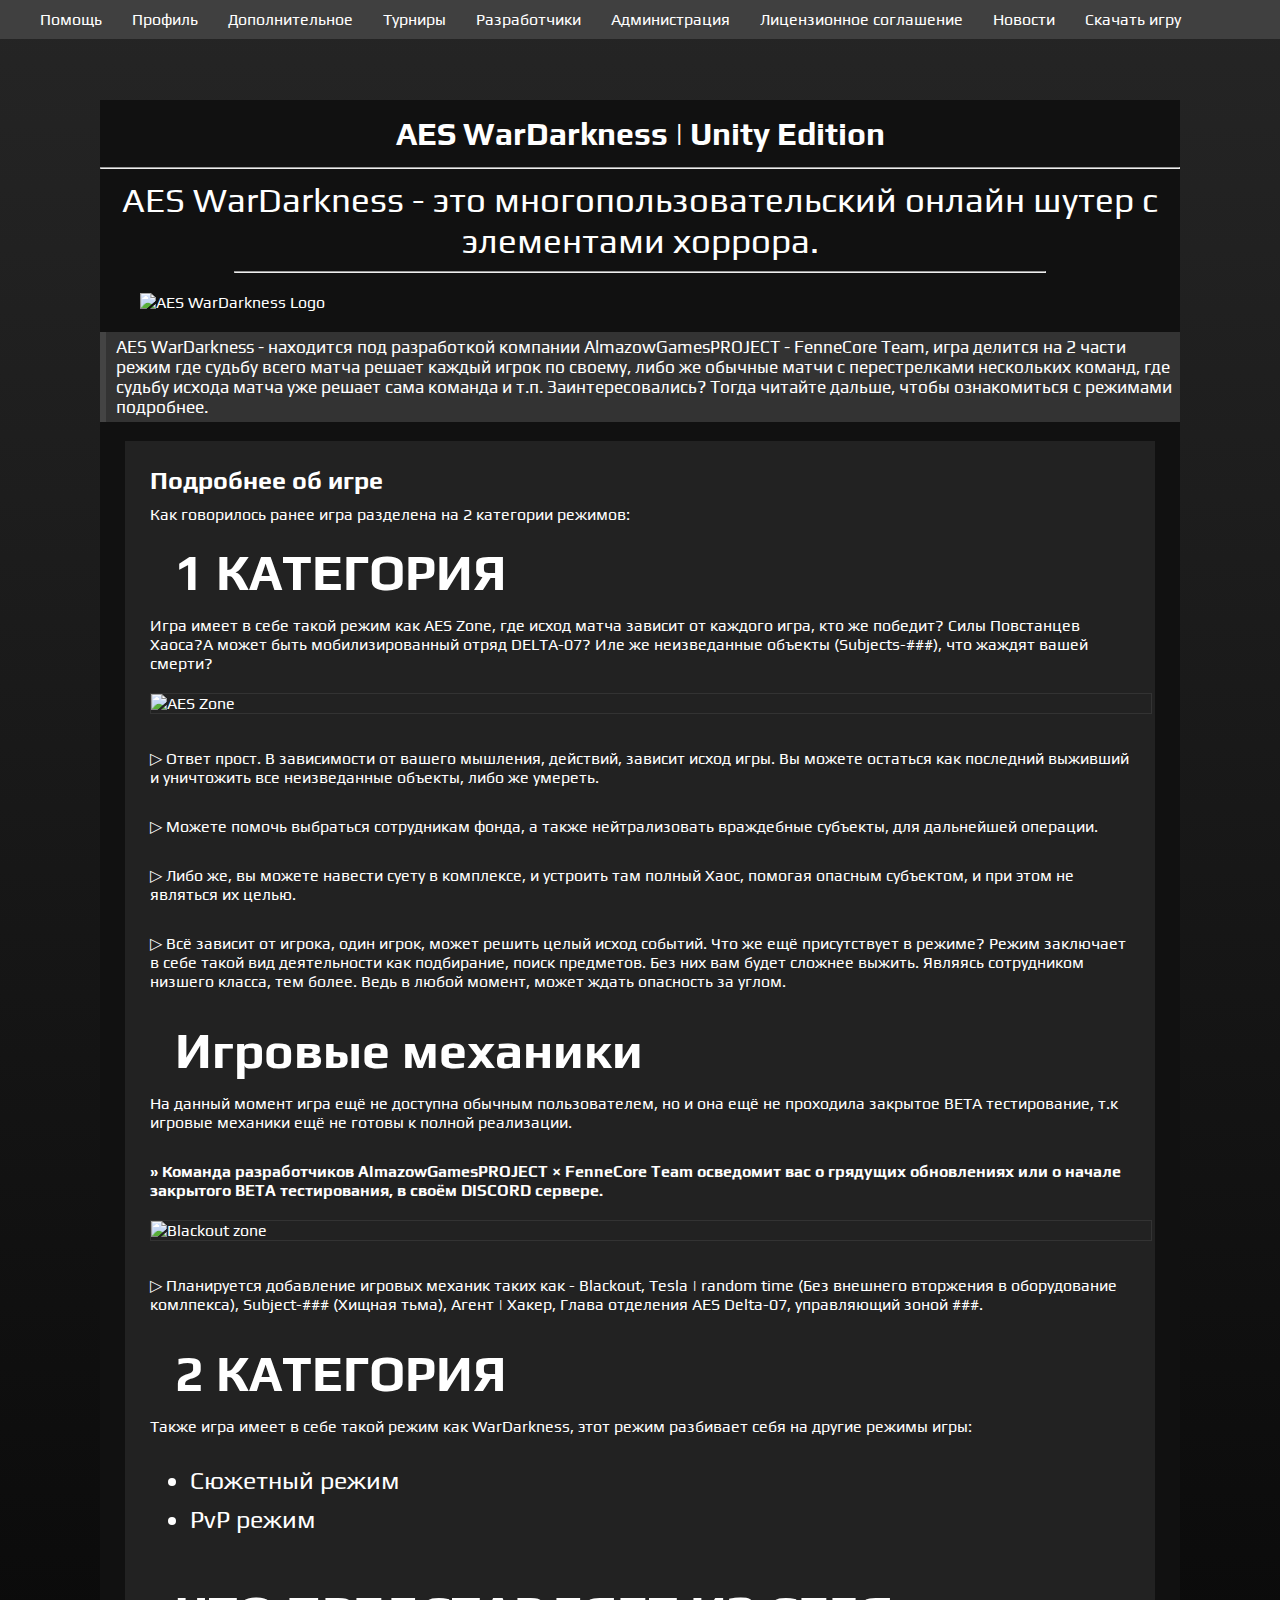
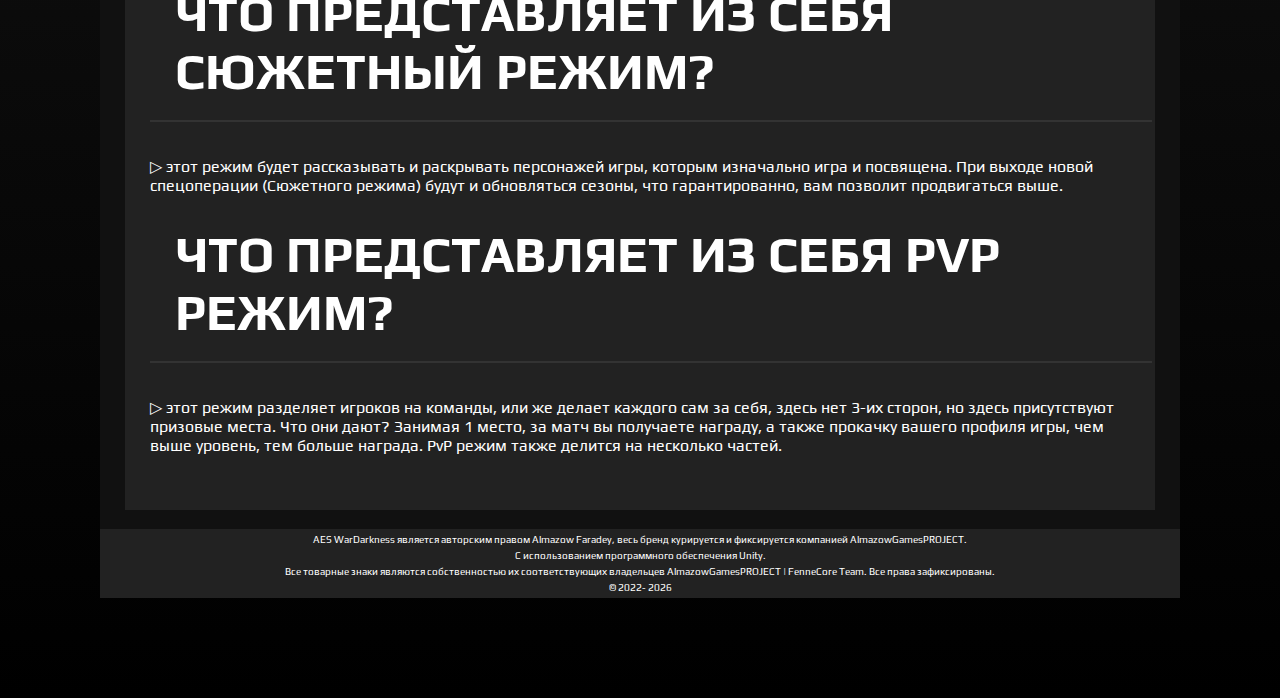
==== New Version Site/Main sute/index.html @ bd8704c5 "Update 1" ====
<!DOCTYPE html>
<html lang="ru">

<head>
    <meta charset="UTF-8">
    <meta http-equiv="X-UA-Compatible" content="IE=edge">
    <meta name="viewport" content="width=device-width, initial-scale=1.0">
    <meta property="url" content="https://ru.AESWarDarkness.com/">
    <meta property="description"
        content="AES WarDarkness | Unity Edition - Многопользовательский онлайн хоррор-шутер нового поколения от AlmazowGamesProject Team.">

    <link rel="shortcut icon"
        href="https://media.discordapp.net/attachments/935768145120100432/1049602742546608148/Logotipe_not_fone2.png?width=473&height=473">
    <title>AES WarDarkness | Unity Edition</title>
    <link rel="stylesheet" href="styles.css">
</head>

<body>
    <nav class="navbar">
        <ul class="linksNavBar">
            <li><a href="../help/help.html">Помощь</a></li>
            <li><a href="../profile/profile.html">Профиль</a></li>
            <li><a href="../DLC/DLC.html">Дополнительное</a></li>
            <li><a href="../Turnament/turnament.html">Турниры</a></li>
            <li><a href="../developers/developers.html">Разработчики</a></li>
            <li><a href="../ADMIN/ADMIN.html">Администрация</a></li>
            <li><a href="../License/license.html">Лицензионное соглашение</a></li>
            <li><a href="../News/news.html">Новости</a></li>
            <li><a href="../download/download.html" class="download">Скачать игру</a></li>
        </ul>
    </nav>

    <div class="body">

        <div class="contain">
            <header class="nameSite">
                <h1>AES WarDarkness | Unity Edition</h1>
            </header>

            <hr>

            <div class="container">
                <div class="game-info">
                    <p>AES WarDarkness - это многопользовательский онлайн шутер с элементами хоррора.</p>
                </div>
                
                <hr class="AES-hr">

                <div class="content-logo">
                    <img src="https://media.discordapp.net/attachments/935768145120100432/1049602742877954058/Logo_AES_WarDarkness.png?width=1025&height=342"
                        alt="AES WarDarkness Logo" class="img">
                </div>

                <div class="infgame">
                    <p> AES WarDarkness - находится под разработкой компании AlmazowGamesPROJECT - FenneCore Team, игра
                        делится на 2 части режим где судьбу всего матча решает каждый игрок по своему, либо же обычные
                        матчи с перестрелками нескольких команд, где судьбу исхода матча уже решает сама команда и т.п.
                        Заинтересовались? Тогда читайте дальше, чтобы ознакомиться с режимами подробнее.
                    </p>
                </div>

                <br>

                <div class="main-information">
                    <div class="Dop_Game_Info">
                        <h2>Подробнее об игре</h2>
                        <p>Как говорилось ранее игра разделена на 2 категории режимов:</p>
                        <br>
                        <div class="CATEGORY">
                            <h3>1 КАТЕГОРИЯ</h3>
                            <p>
                                Игра имеет в себе такой режим как AES Zone, где исход матча зависит от каждого игра, кто
                                же победит?
                                Силы Повстанцев Хаоса?А может быть мобилизированный отряд DELTA-07? Иле же неизведанные
                                объекты (Subjects-###),
                                что жаждят вашей смерти?
                            </p>

                            <div class="content-logo">
                                <img src="https://media.discordapp.net/attachments/935768145120100432/1047413609724133397/Zone.png?width=869&height=473"
                                    alt="AES Zone" class="img AES">
                            </div>
                            <hr>
                            <p>
                                ▷ Ответ прост. В зависимости от вашего мышления, действий, зависит исход игры. Вы можете
                                остаться как
                                последний выживший и уничтожить все неизведанные объекты, либо же умереть.
                            </p>
                            <hr>
                            <p>
                                ▷ Можете помочь выбраться сотрудникам фонда, а также нейтрализовать враждебные субъекты,
                                для дальнейшей операции.
                            </p>
                            <hr>
                            <p>
                                ▷ Либо же, вы можете навести суету в комплексе, и устроить там полный Хаос, помогая
                                опасным субъектом, и при этом
                                не являться их целью.
                            </p>
                            <hr>
                            <p>
                                ▷ Всё зависит от игрока, один игрок, может решить целый исход событий. Что же ещё
                                присутствует в режиме? Режим заключает
                                в себе такой вид деятельности как подбирание, поиск предметов. Без них вам будет сложнее
                                выжить. Являясь сотрудником
                                низшего класса, тем более. Ведь в любой момент, может ждать опасность за углом.
                            </p>
                            <hr>
                            <div class="Mechanic">
                                <h3>Игровые механики</h3>
                                <p>
                                    На данный момент игра ещё не доступна обычным пользователем, но и она ещё не
                                    проходила
                                    закрытое BETA тестирование, т.к игровые механики ещё не готовы к полной реализации.
                                    <hr>
                                <p><strong>» Команда разработчиков AlmazowGamesPROJECT × FenneCore Team осведомит вас о
                                        грядущих
                                        обновлениях или о начале закрытого BETA тестирования, в своём DISCORD сервере.
                                    </strong></p>
                                </p>

                                <div class="content-logo">
                                    <img src="https://media.discordapp.net/attachments/935768145120100432/1047413609111748638/Base_NewMenu_2024.png?width=840&height=473" alt="Blackout zone" class="img AES">
                                </div>
                                <hr>
                                <p>
                                    ▷ Планируется добавление игровых механик таких как - Blackout, Tesla | random time
                                    (Без внешнего вторжения в оборудование комлпекса), Subject-### (Хищная тьма), Агент | Хакер,
                                    Глава отделения AES Delta-07, управляющий зоной ###.
                                </p>

                                <hr>
                
                            </div>

                        </div>

                        <div class="CATEGORY">
                            <h3>2 КАТЕГОРИЯ</h3>
                            <p>Также игра имеет в себе такой режим как WarDarkness, этот режим разбивает себя на другие режимы игры:
                                <hr>
                                <article>
                                    <ul type="squary">
                                        <li>Сюжетный режим</li>
                                        <li>PvP режим</li>
                                    </ul>
                                </article>
                            </p>

                            <div class="Operation">
                                <h3>ЧТО ПРЕДСТАВЛЯЕТ ИЗ СЕБЯ СЮЖЕТНЫЙ РЕЖИМ?</h3>

                                <div class="content-logo">
                                    <img src="" alt="" class="img AES">
                                </div>

                                <hr>

                                <p>
                                    ▷ этот режим будет рассказывать и раскрывать персонажей игры, которым изначально игра и посвящена.
                                    При выходе новой спецоперации (Сюжетного режима) будут и обновляться сезоны, что гарантированно,
                                    вам позволит продвигаться выше.
                                </p>
                            </div>

                            <hr>

                            <div class="PvP">
                                <h3>ЧТО ПРЕДСТАВЛЯЕТ ИЗ СЕБЯ PVP РЕЖИМ?</h3>

                                <div class="content-logo">
                                    <img src="" alt="" class="img AES">
                                </div>

                                <hr>
                                
                                <p>
                                    ▷ этот режим разделяет игроков на команды, или же делает каждого сам за себя, здесь нет 3-их сторон,
                                    но здесь присутствуют призовые места. Что они дают? Занимая 1 место, за матч вы получаете награду, а
                                    также прокачку вашего профиля игры, чем выше уровень, тем больше награда. PvP режим также делится на
                                    несколько частей.
                                </p>

                                <hr>

                                <div></div>
                            </div>
                        </div>
                    </div>
                </div>

            </div>

            <br>

            <div class="end">
                <footer class="end-content">
                    <div class="foot_text">
                        <p>AES WarDarkness является авторским правом Almazow Faradey, весь бренд курируется и
                            фиксируется
                            компанией AlmazowGamesPROJECT.</p>
                        <p>С использованием программного обеспечения Unity.</p>
                        <p>Все товарные знаки являются собственностью их соответствующих владельцев AlmazowGamesPROJECT
                            |
                            FenneCore Team. Все права зафиксированы.</p>
                        <p>© 2022-
                            <script>document.write(new Date().getFullYear())</script>
                        </p>
                    </div>
                </footer>
            </div>
        </div>
    </div>

</body>

</html>
---- New Version Site/Main sute/styles.css ----
@import url('https://fonts.googleapis.com/css2?family=Play&display=swap');

* {
    font-family: 'Play', sans-serif;
    color: #fff;
    margin: 0;
    padding: 0;
}

a {
    text-decoration: none;
}

.body {
    background: #000;
    padding: 100px;
    background: linear-gradient(#252525 0%, #000000 100%);
}

.contain {
    background-repeat: repeat;
    background: #111;
}

.nameSite h1 {
    padding: 15px;
    text-align: center;
}

.game-info {
    margin: 10px;
    text-align: center;
    font-size: 35px;
}

.img {
    width: 1000px;
    display: block;
    margin: 20px auto;
 }

.infgame p {
    border-left: 6px solid #444;
    background-color: #333;
    padding: 5px 0px 5px 10px;
    font-size: 17.5px;
}

.end {
    font-size: 10px;
    background: #222;
    text-align: center;
    width: 100%;
}

.navbar {
    box-sizing: border-box;
    background: #404040;
    /* padding: 10px 20px; */
    z-index: 2;
    /* выставляет приорететность над элементами сайта (слои) */
    position: fixed;
    width: 100%;
 }
 
 .navbar ul {
    list-style: none;
    margin: 0;
    display: flex;
    padding: 0 30px;
 }
 
 .navbar ul li {
    margin-right: 10px;
    padding: 10px;
    align-items: center;
 }
 
 .navbar ul li:hover {
    background: #363636;
    transition: all .5s;
 }
 
 .navbar ul li:last-child {
    margin-right: 0;
 }
 
 .linksNavBar li {
    display: block;
    align-items: center;
 }

 select, option, textarea {
    border: none;
    background: #444;
    padding: 10px;
    margin-left: 25px;
    width: 250px;
}

select:hover, option:hover, textarea:hover {
    border: none;
    color: #ffff98;
}

a:hover {
    color: #ffff98;
    transition: all .5s;
}

.main-information {
    margin: 0 25px;
    background: #222;
}

.Dop_Game_Info {
    padding: 25px;
}

.Dop_Game_Info h2 {
    font-size: 25px;
    margin-bottom: 10px;
}

.CATEGORY h3 {
    font-size: 50px;
    margin-left: 25px;
    margin-bottom: 15px;
}

.CATEGORY hr {
    display: block;
    margin: 15px auto;
    width: 90%;
    align-items: center;
    border: none;
}

.AES {
    border: 1px solid #333;
}

.foot_text p {
    margin-bottom: 5px;
}

.end-content {
    padding: 5px;
}

.foot_text p:last-child {
    margin-bottom: 0;
}

.CATEGORY li {
    margin-left: 40px;
    margin-bottom: 10px;
    font-size: 25px;
}

.Operation h3 {
    margin-top: 50px;
}

.AES-hr {
    width: 75%;
    display: block;
    margin: 0 auto;
}
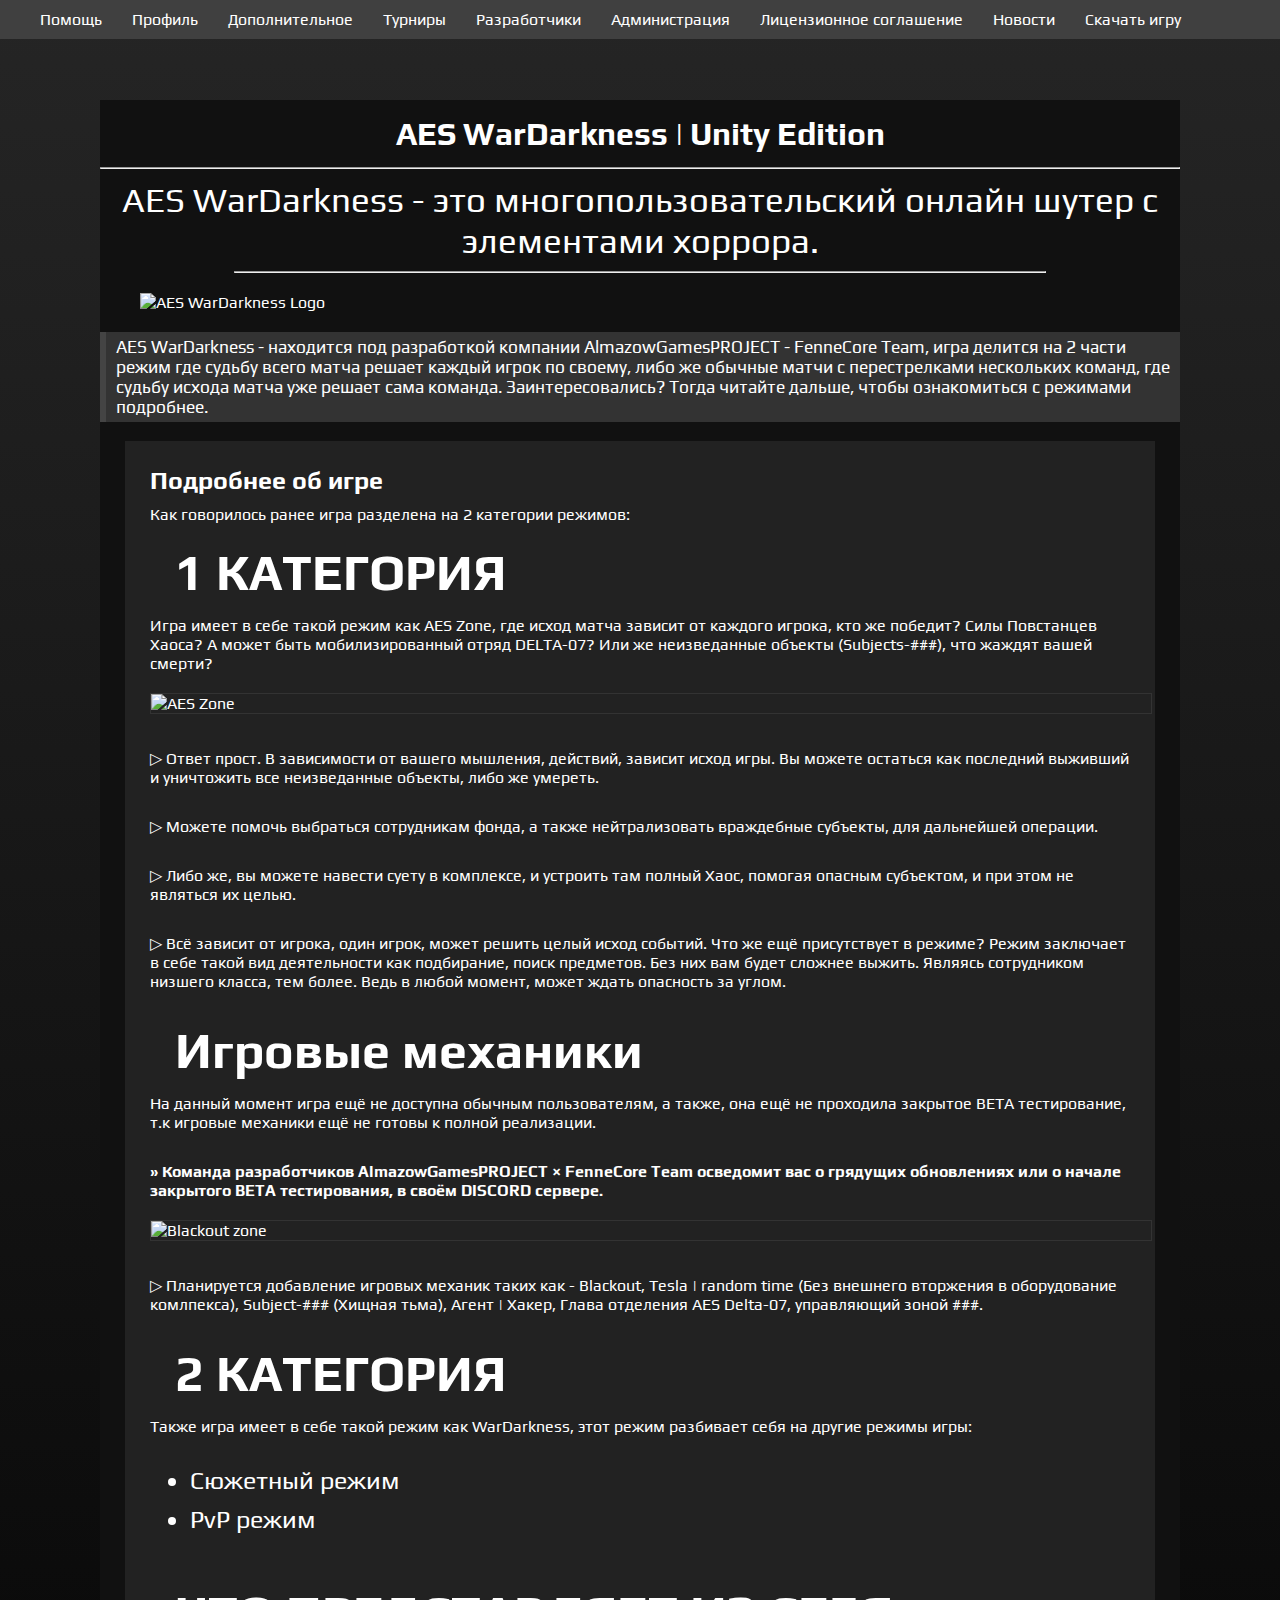
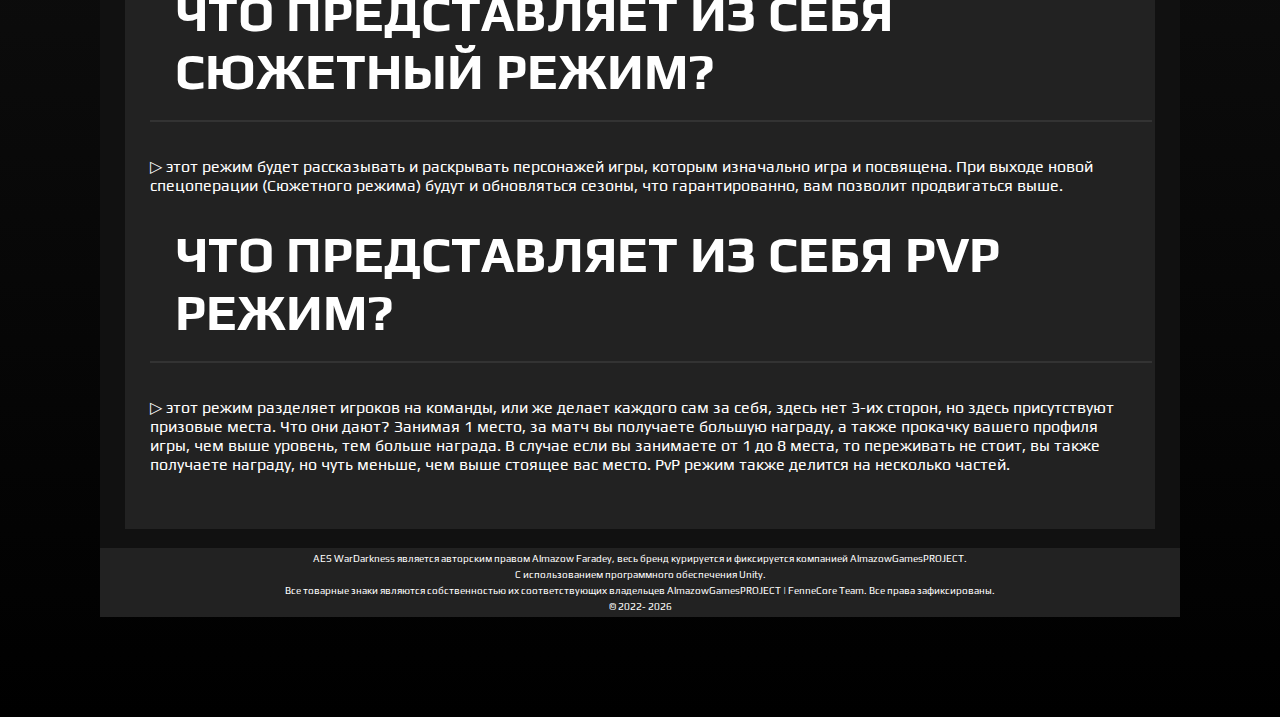
==== commit d4dc9b26: "Update 3" ====
--- a/New Version Site/Main sute/index.html
+++ b/New Version Site/Main sute/index.html
@@ -54,7 +54,7 @@
                 <div class="infgame">
                     <p> AES WarDarkness - находится под разработкой компании AlmazowGamesPROJECT - FenneCore Team, игра
                         делится на 2 части режим где судьбу всего матча решает каждый игрок по своему, либо же обычные
-                        матчи с перестрелками нескольких команд, где судьбу исхода матча уже решает сама команда и т.п.
+                        матчи с перестрелками нескольких команд, где судьбу исхода матча уже решает сама команда.
                         Заинтересовались? Тогда читайте дальше, чтобы ознакомиться с режимами подробнее.
                     </p>
                 </div>
@@ -69,9 +69,9 @@
                         <div class="CATEGORY">
                             <h3>1 КАТЕГОРИЯ</h3>
                             <p>
-                                Игра имеет в себе такой режим как AES Zone, где исход матча зависит от каждого игра, кто
+                                Игра имеет в себе такой режим как AES Zone, где исход матча зависит от каждого игрока, кто
                                 же победит?
-                                Силы Повстанцев Хаоса?А может быть мобилизированный отряд DELTA-07? Иле же неизведанные
+                                Силы Повстанцев Хаоса? А может быть мобилизированный отряд DELTA-07? Или же неизведанные
                                 объекты (Subjects-###),
                                 что жаждят вашей смерти?
                             </p>
@@ -109,7 +109,7 @@
                             <div class="Mechanic">
                                 <h3>Игровые механики</h3>
                                 <p>
-                                    На данный момент игра ещё не доступна обычным пользователем, но и она ещё не
+                                    На данный момент игра ещё не доступна обычным пользователям, а также, она ещё не
                                     проходила
                                     закрытое BETA тестирование, т.к игровые механики ещё не готовы к полной реализации.
                                     <hr>
@@ -176,14 +176,15 @@
                                 
                                 <p>
                                     ▷ этот режим разделяет игроков на команды, или же делает каждого сам за себя, здесь нет 3-их сторон,
-                                    но здесь присутствуют призовые места. Что они дают? Занимая 1 место, за матч вы получаете награду, а
-                                    также прокачку вашего профиля игры, чем выше уровень, тем больше награда. PvP режим также делится на
-                                    несколько частей.
-                                </p>
-
-                                <hr>
-
-                                <div></div>
+                                    но здесь присутствуют призовые места. Что они дают? Занимая 1 место, за матч вы получаете большую награду, а
+                                    также прокачку вашего профиля игры, чем выше уровень, тем больше награда. В случае если вы занимаете от 1 до 8 места,
+                                    то переживать не стоит, вы также получаете награду, но чуть меньше, чем выше стоящее вас место. PvP режим также делится
+                                    на несколько частей.
+                                </p>
+
+                                <hr>
+
+                                <div class="Information-PvP"></div>
                             </div>
                         </div>
                     </div>
--- a/New Version Site/Main sute/styles.css
+++ b/New Version Site/Main sute/styles.css
@@ -9,6 +9,10 @@
 
 a {
     text-decoration: none;
+}
+
+body {
+    background: #000;
 }
 
 .body {
@@ -90,7 +94,7 @@
     align-items: center;
  }
 
- select, option, textarea {
+ select, option, textarea, input {
     border: none;
     background: #444;
     padding: 10px;
@@ -98,9 +102,15 @@
     width: 250px;
 }
 
-select:hover, option:hover, textarea:hover {
+input {
+    margin-bottom: 20px;
+}
+
+select:hover, option:hover, textarea:hover, input:hover {
     border: none;
     color: #ffff98;
+    background: #393939;
+    transition: all .5s;
 }
 
 a:hover {
@@ -166,4 +176,9 @@
     width: 75%;
     display: block;
     margin: 0 auto;
+}
+
+h1.helpTP {
+    margin-left: 25px;
+    margin-top: 10px;
 }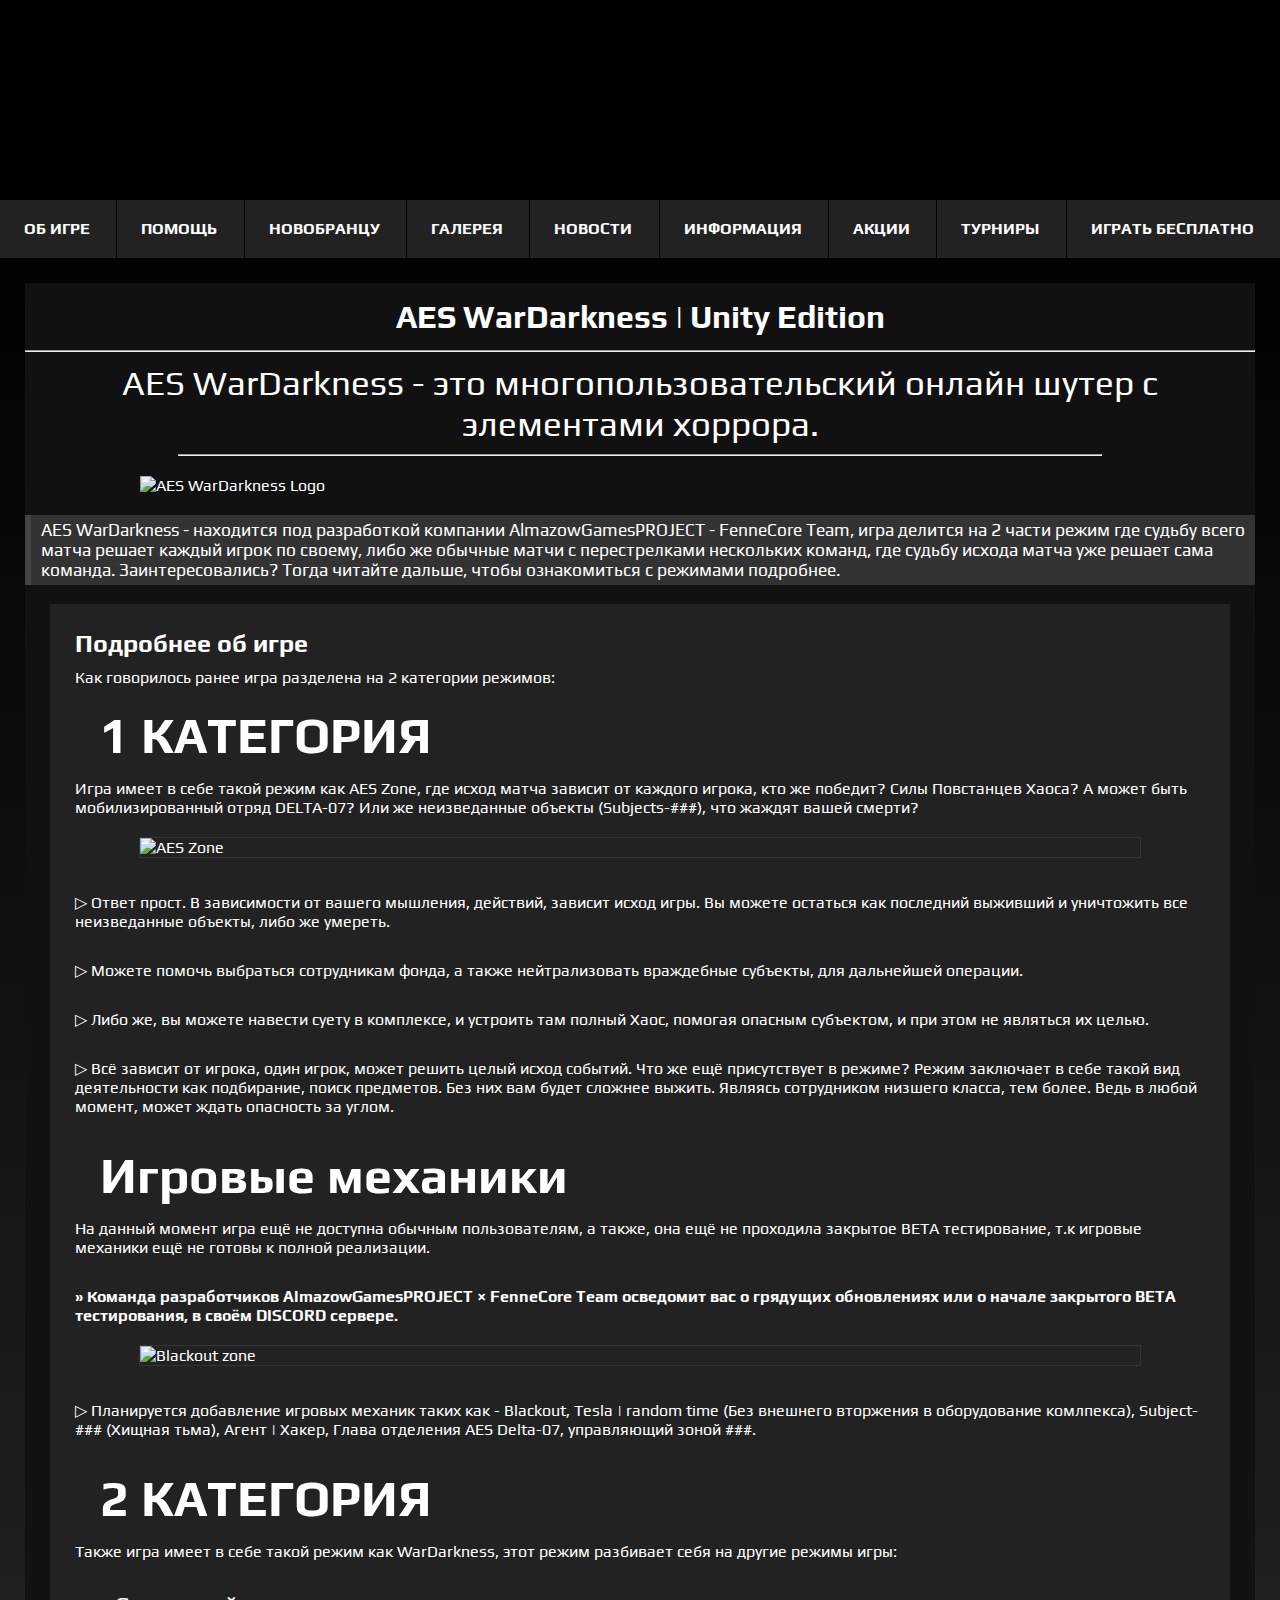
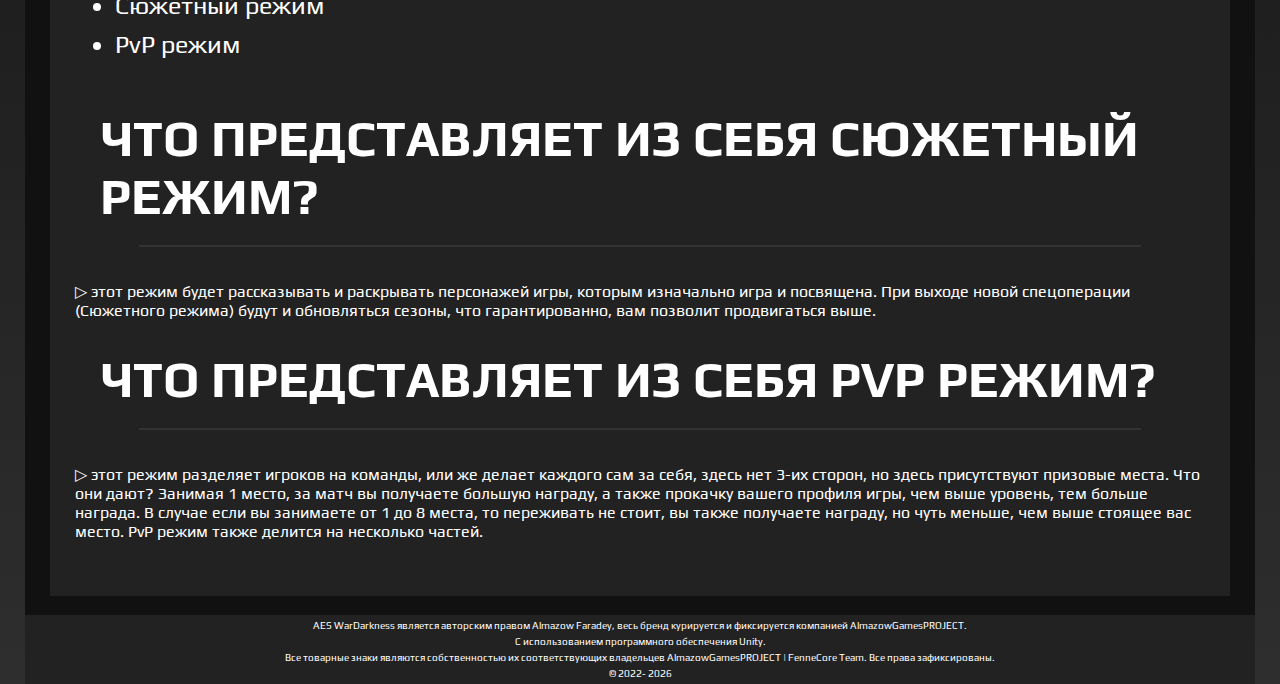
==== commit 673996a7: "Update 4" ====
--- a/New Version Site/Main sute/index.html
+++ b/New Version Site/Main sute/index.html
@@ -13,206 +13,275 @@
         href="https://media.discordapp.net/attachments/935768145120100432/1049602742546608148/Logotipe_not_fone2.png?width=473&height=473">
     <title>AES WarDarkness | Unity Edition</title>
     <link rel="stylesheet" href="styles.css">
+    <link rel="stylesheet" href="layout.css">
 </head>
 
 <body>
-    <nav class="navbar">
-        <ul class="linksNavBar">
-            <li><a href="../help/help.html">Помощь</a></li>
-            <li><a href="../profile/profile.html">Профиль</a></li>
-            <li><a href="../DLC/DLC.html">Дополнительное</a></li>
-            <li><a href="../Turnament/turnament.html">Турниры</a></li>
-            <li><a href="../developers/developers.html">Разработчики</a></li>
-            <li><a href="../ADMIN/ADMIN.html">Администрация</a></li>
-            <li><a href="../License/license.html">Лицензионное соглашение</a></li>
-            <li><a href="../News/news.html">Новости</a></li>
-            <li><a href="../download/download.html" class="download">Скачать игру</a></li>
-        </ul>
-    </nav>
-
-    <div class="body">
-
-        <div class="contain">
-            <header class="nameSite">
-                <h1>AES WarDarkness | Unity Edition</h1>
-            </header>
-
-            <hr>
-
-            <div class="container">
-                <div class="game-info">
-                    <p>AES WarDarkness - это многопользовательский онлайн шутер с элементами хоррора.</p>
-                </div>
-                
-                <hr class="AES-hr">
-
-                <div class="content-logo">
-                    <img src="https://media.discordapp.net/attachments/935768145120100432/1049602742877954058/Logo_AES_WarDarkness.png?width=1025&height=342"
-                        alt="AES WarDarkness Logo" class="img">
-                </div>
-
-                <div class="infgame">
-                    <p> AES WarDarkness - находится под разработкой компании AlmazowGamesPROJECT - FenneCore Team, игра
-                        делится на 2 части режим где судьбу всего матча решает каждый игрок по своему, либо же обычные
-                        матчи с перестрелками нескольких команд, где судьбу исхода матча уже решает сама команда.
-                        Заинтересовались? Тогда читайте дальше, чтобы ознакомиться с режимами подробнее.
-                    </p>
-                </div>
-
-                <br>
-
-                <div class="main-information">
-                    <div class="Dop_Game_Info">
-                        <h2>Подробнее об игре</h2>
-                        <p>Как говорилось ранее игра разделена на 2 категории режимов:</p>
+
+    <div class="body" width="100%">
+
+    </div>
+    <div class="body-2">
+        <div class="main_menu_layout">
+            <div class="main_menu">
+                <div class="block_layout">
+                    <div id="block-menu-primary-links" class="block block-menu">
+
+
+                        <ul class="menu">
+
+
+
+                            <li class="game" id="game">
+                                <a href="">Об игре</a>
+                            </li>
+
+                            <li class="help" id="help">
+                                <a href="">Помощь</a>
+                            </li>
+
+                            <li class="guide" id="guide">
+                                <a href="">Новобранцу</a>
+                            </li>
+
+                            <li class="gallery" id="gallery">
+                                <a href="">Галерея</a>
+                            </li>
+
+                            <li class="news" id="news">
+                                <a href="../News/news.html">Новости</a>
+                            </li>
+
+                            <li class="download" id="download">
+                                <a href="">Информация</a>
+                            </li>
+
+                            <li class="action" id="action">
+                                <a href="">Акции</a>
+                            </li>
+
+                            <li class="turnament" id="turnament">
+                                <a href="">Турниры</a>
+                            </li>
+
+                            <li class="play" id="play">
+                                <a id="play_btn">Играть бесплатно</a>
+                            </li>
+                        </ul>
+                    </div>
+
+                    <div class="contain">
+                        <header class="nameSite">
+                            <h1>AES WarDarkness | Unity Edition</h1>
+                        </header>
+
+                        <hr>
+
+                        <div class="container">
+                            <div class="game-info">
+                                <p>AES WarDarkness - это многопользовательский онлайн шутер с элементами
+                                    хоррора.</p>
+                            </div>
+
+                            <hr class="AES-hr">
+
+                            <div class="content-logo">
+                                <img src="https://media.discordapp.net/attachments/935768145120100432/1049602742877954058/Logo_AES_WarDarkness.png?width=1025&height=342"
+                                    alt="AES WarDarkness Logo" class="img">
+                            </div>
+
+                            <div class="infgame">
+                                <p> AES WarDarkness - находится под разработкой компании AlmazowGamesPROJECT -
+                                    FenneCore Team, игра
+                                    делится на 2 части режим где судьбу всего матча решает каждый игрок по
+                                    своему, либо же обычные
+                                    матчи с перестрелками нескольких команд, где судьбу исхода матча уже решает
+                                    сама команда.
+                                    Заинтересовались? Тогда читайте дальше, чтобы ознакомиться с режимами
+                                    подробнее.
+                                </p>
+                            </div>
+
+                            <br>
+
+                            <div class="main-information">
+                                <div class="Dop_Game_Info">
+                                    <h2>Подробнее об игре</h2>
+                                    <p>Как говорилось ранее игра разделена на 2 категории режимов:</p>
+                                    <br>
+                                    <div class="CATEGORY">
+                                        <h3>1 КАТЕГОРИЯ</h3>
+                                        <p>
+                                            Игра имеет в себе такой режим как AES Zone, где исход матча зависит
+                                            от каждого игрока, кто
+                                            же победит?
+                                            Силы Повстанцев Хаоса? А может быть мобилизированный отряд DELTA-07?
+                                            Или же неизведанные
+                                            объекты (Subjects-###),
+                                            что жаждят вашей смерти?
+                                        </p>
+
+                                        <div class="content-logo">
+                                            <img src="https://media.discordapp.net/attachments/935768145120100432/1047413609724133397/Zone.png?width=869&height=473"
+                                                alt="AES Zone" class="img AES">
+                                        </div>
+                                        <hr>
+                                        <p>
+                                            ▷ Ответ прост. В зависимости от вашего мышления, действий, зависит
+                                            исход игры. Вы можете
+                                            остаться как
+                                            последний выживший и уничтожить все неизведанные объекты, либо же
+                                            умереть.
+                                        </p>
+                                        <hr>
+                                        <p>
+                                            ▷ Можете помочь выбраться сотрудникам фонда, а также нейтрализовать
+                                            враждебные субъекты,
+                                            для дальнейшей операции.
+                                        </p>
+                                        <hr>
+                                        <p>
+                                            ▷ Либо же, вы можете навести суету в комплексе, и устроить там
+                                            полный Хаос, помогая
+                                            опасным субъектом, и при этом
+                                            не являться их целью.
+                                        </p>
+                                        <hr>
+                                        <p>
+                                            ▷ Всё зависит от игрока, один игрок, может решить целый исход
+                                            событий. Что же ещё
+                                            присутствует в режиме? Режим заключает
+                                            в себе такой вид деятельности как подбирание, поиск предметов. Без
+                                            них вам будет сложнее
+                                            выжить. Являясь сотрудником
+                                            низшего класса, тем более. Ведь в любой момент, может ждать
+                                            опасность за углом.
+                                        </p>
+                                        <hr>
+                                        <div class="Mechanic">
+                                            <h3>Игровые механики</h3>
+                                            <p>
+                                                На данный момент игра ещё не доступна обычным пользователям, а
+                                                также, она ещё не
+                                                проходила
+                                                закрытое BETA тестирование, т.к игровые механики ещё не готовы к
+                                                полной реализации.
+                                                <hr>
+                                            <p><strong>» Команда разработчиков AlmazowGamesPROJECT × FenneCore
+                                                    Team осведомит вас о
+                                                    грядущих
+                                                    обновлениях или о начале закрытого BETA тестирования, в
+                                                    своём DISCORD сервере.
+                                                </strong></p>
+                                            </p>
+
+                                            <div class="content-logo">
+                                                <img src="https://media.discordapp.net/attachments/935768145120100432/1047413609111748638/Base_NewMenu_2024.png?width=840&height=473"
+                                                    alt="Blackout zone" class="img AES">
+                                            </div>
+                                            <hr>
+                                            <p>
+                                                ▷ Планируется добавление игровых механик таких как - Blackout,
+                                                Tesla | random time
+                                                (Без внешнего вторжения в оборудование комлпекса), Subject-###
+                                                (Хищная тьма), Агент | Хакер,
+                                                Глава отделения AES Delta-07, управляющий зоной ###.
+                                            </p>
+
+                                            <hr>
+
+                                        </div>
+
+                                    </div>
+
+                                    <div class="CATEGORY">
+                                        <h3>2 КАТЕГОРИЯ</h3>
+                                        <p>Также игра имеет в себе такой режим как WarDarkness, этот режим
+                                            разбивает себя на другие режимы игры:
+                                            <hr>
+                                        <article>
+                                            <ul type="squary">
+                                                <li>Сюжетный режим</li>
+                                                <li>PvP режим</li>
+                                            </ul>
+                                        </article>
+                                        </p>
+
+                                        <div class="Operation">
+                                            <h3>ЧТО ПРЕДСТАВЛЯЕТ ИЗ СЕБЯ СЮЖЕТНЫЙ РЕЖИМ?</h3>
+
+                                            <div class="content-logo">
+                                                <img src="" alt="" class="img AES">
+                                            </div>
+
+                                            <hr>
+
+                                            <p>
+                                                ▷ этот режим будет рассказывать и раскрывать персонажей игры,
+                                                которым изначально игра и посвящена.
+                                                При выходе новой спецоперации (Сюжетного режима) будут и
+                                                обновляться сезоны, что гарантированно,
+                                                вам позволит продвигаться выше.
+                                            </p>
+                                        </div>
+
+                                        <hr>
+
+                                        <div class="PvP">
+                                            <h3>ЧТО ПРЕДСТАВЛЯЕТ ИЗ СЕБЯ PVP РЕЖИМ?</h3>
+
+                                            <div class="content-logo">
+                                                <img src="" alt="" class="img AES">
+                                            </div>
+
+                                            <hr>
+
+                                            <p>
+                                                ▷ этот режим разделяет игроков на команды, или же делает каждого
+                                                сам за себя, здесь нет 3-их сторон,
+                                                но здесь присутствуют призовые места. Что они дают? Занимая 1
+                                                место, за матч вы получаете большую награду, а
+                                                также прокачку вашего профиля игры, чем выше уровень, тем больше
+                                                награда. В случае если вы занимаете от 1 до 8 места,
+                                                то переживать не стоит, вы также получаете награду, но чуть
+                                                меньше, чем выше стоящее вас место. PvP режим также делится
+                                                на несколько частей.
+                                            </p>
+
+                                            <hr>
+
+                                            <div class="Information-PvP"></div>
+                                        </div>
+                                    </div>
+                                </div>
+                            </div>
+
+                        </div>
+
                         <br>
-                        <div class="CATEGORY">
-                            <h3>1 КАТЕГОРИЯ</h3>
-                            <p>
-                                Игра имеет в себе такой режим как AES Zone, где исход матча зависит от каждого игрока, кто
-                                же победит?
-                                Силы Повстанцев Хаоса? А может быть мобилизированный отряд DELTA-07? Или же неизведанные
-                                объекты (Subjects-###),
-                                что жаждят вашей смерти?
-                            </p>
-
-                            <div class="content-logo">
-                                <img src="https://media.discordapp.net/attachments/935768145120100432/1047413609724133397/Zone.png?width=869&height=473"
-                                    alt="AES Zone" class="img AES">
-                            </div>
-                            <hr>
-                            <p>
-                                ▷ Ответ прост. В зависимости от вашего мышления, действий, зависит исход игры. Вы можете
-                                остаться как
-                                последний выживший и уничтожить все неизведанные объекты, либо же умереть.
-                            </p>
-                            <hr>
-                            <p>
-                                ▷ Можете помочь выбраться сотрудникам фонда, а также нейтрализовать враждебные субъекты,
-                                для дальнейшей операции.
-                            </p>
-                            <hr>
-                            <p>
-                                ▷ Либо же, вы можете навести суету в комплексе, и устроить там полный Хаос, помогая
-                                опасным субъектом, и при этом
-                                не являться их целью.
-                            </p>
-                            <hr>
-                            <p>
-                                ▷ Всё зависит от игрока, один игрок, может решить целый исход событий. Что же ещё
-                                присутствует в режиме? Режим заключает
-                                в себе такой вид деятельности как подбирание, поиск предметов. Без них вам будет сложнее
-                                выжить. Являясь сотрудником
-                                низшего класса, тем более. Ведь в любой момент, может ждать опасность за углом.
-                            </p>
-                            <hr>
-                            <div class="Mechanic">
-                                <h3>Игровые механики</h3>
-                                <p>
-                                    На данный момент игра ещё не доступна обычным пользователям, а также, она ещё не
-                                    проходила
-                                    закрытое BETA тестирование, т.к игровые механики ещё не готовы к полной реализации.
-                                    <hr>
-                                <p><strong>» Команда разработчиков AlmazowGamesPROJECT × FenneCore Team осведомит вас о
-                                        грядущих
-                                        обновлениях или о начале закрытого BETA тестирования, в своём DISCORD сервере.
-                                    </strong></p>
-                                </p>
-
-                                <div class="content-logo">
-                                    <img src="https://media.discordapp.net/attachments/935768145120100432/1047413609111748638/Base_NewMenu_2024.png?width=840&height=473" alt="Blackout zone" class="img AES">
+
+                        <div class="end">
+                            <footer class="end-content">
+                                <div class="foot_text">
+                                    <p>AES WarDarkness является авторским правом Almazow Faradey, весь бренд
+                                        курируется и
+                                        фиксируется
+                                        компанией AlmazowGamesPROJECT.</p>
+                                    <p>С использованием программного обеспечения Unity.</p>
+                                    <p>Все товарные знаки являются собственностью их соответствующих владельцев
+                                        AlmazowGamesPROJECT
+                                        |
+                                        FenneCore Team. Все права зафиксированы.</p>
+                                    <p>© 2022-
+                                        <script>document.write(new Date().getFullYear())</script>
+                                    </p>
                                 </div>
-                                <hr>
-                                <p>
-                                    ▷ Планируется добавление игровых механик таких как - Blackout, Tesla | random time
-                                    (Без внешнего вторжения в оборудование комлпекса), Subject-### (Хищная тьма), Агент | Хакер,
-                                    Глава отделения AES Delta-07, управляющий зоной ###.
-                                </p>
-
-                                <hr>
-                
-                            </div>
-
-                        </div>
-
-                        <div class="CATEGORY">
-                            <h3>2 КАТЕГОРИЯ</h3>
-                            <p>Также игра имеет в себе такой режим как WarDarkness, этот режим разбивает себя на другие режимы игры:
-                                <hr>
-                                <article>
-                                    <ul type="squary">
-                                        <li>Сюжетный режим</li>
-                                        <li>PvP режим</li>
-                                    </ul>
-                                </article>
-                            </p>
-
-                            <div class="Operation">
-                                <h3>ЧТО ПРЕДСТАВЛЯЕТ ИЗ СЕБЯ СЮЖЕТНЫЙ РЕЖИМ?</h3>
-
-                                <div class="content-logo">
-                                    <img src="" alt="" class="img AES">
-                                </div>
-
-                                <hr>
-
-                                <p>
-                                    ▷ этот режим будет рассказывать и раскрывать персонажей игры, которым изначально игра и посвящена.
-                                    При выходе новой спецоперации (Сюжетного режима) будут и обновляться сезоны, что гарантированно,
-                                    вам позволит продвигаться выше.
-                                </p>
-                            </div>
-
-                            <hr>
-
-                            <div class="PvP">
-                                <h3>ЧТО ПРЕДСТАВЛЯЕТ ИЗ СЕБЯ PVP РЕЖИМ?</h3>
-
-                                <div class="content-logo">
-                                    <img src="" alt="" class="img AES">
-                                </div>
-
-                                <hr>
-                                
-                                <p>
-                                    ▷ этот режим разделяет игроков на команды, или же делает каждого сам за себя, здесь нет 3-их сторон,
-                                    но здесь присутствуют призовые места. Что они дают? Занимая 1 место, за матч вы получаете большую награду, а
-                                    также прокачку вашего профиля игры, чем выше уровень, тем больше награда. В случае если вы занимаете от 1 до 8 места,
-                                    то переживать не стоит, вы также получаете награду, но чуть меньше, чем выше стоящее вас место. PvP режим также делится
-                                    на несколько частей.
-                                </p>
-
-                                <hr>
-
-                                <div class="Information-PvP"></div>
-                            </div>
+                            </footer>
                         </div>
                     </div>
                 </div>
-
             </div>
 
-            <br>
-
-            <div class="end">
-                <footer class="end-content">
-                    <div class="foot_text">
-                        <p>AES WarDarkness является авторским правом Almazow Faradey, весь бренд курируется и
-                            фиксируется
-                            компанией AlmazowGamesPROJECT.</p>
-                        <p>С использованием программного обеспечения Unity.</p>
-                        <p>Все товарные знаки являются собственностью их соответствующих владельцев AlmazowGamesPROJECT
-                            |
-                            FenneCore Team. Все права зафиксированы.</p>
-                        <p>© 2022-
-                            <script>document.write(new Date().getFullYear())</script>
-                        </p>
-                    </div>
-                </footer>
-            </div>
-        </div>
-    </div>
-
 </body>
 
 </html>--- a/New Version Site/Main sute/styles.css
+++ b/New Version Site/Main sute/styles.css
@@ -13,17 +13,22 @@
 
 body {
     background: #000;
+    height: 100vh;
 }
 
 .body {
-    background: #000;
-    padding: 100px;
-    background: linear-gradient(#252525 0%, #000000 100%);
+    padding-top: 200px;
+    background: linear-gradient(rgba(0, 0, 0, 0.836) 0%, rgba(255, 255, 255, 0) 100%), url(https://cdn.discordapp.com/attachments/935768145120100432/1047413609724133397/Zone.png);
+}
+
+.body-2 {
+    background: linear-gradient(#000 0%, #2e2e2e 100%);
 }
 
 .contain {
     background-repeat: repeat;
     background: #111;
+    margin: 25px;
 }
 
 .nameSite h1 {
@@ -56,6 +61,11 @@
     text-align: center;
     width: 100%;
 }
+
+li .download {
+    border: #303030;
+    border-radius: 0;
+ }
 
 .navbar {
     box-sizing: border-box;
@@ -63,7 +73,6 @@
     /* padding: 10px 20px; */
     z-index: 2;
     /* выставляет приорететность над элементами сайта (слои) */
-    position: fixed;
     width: 100%;
  }
  
@@ -71,22 +80,34 @@
     list-style: none;
     margin: 0;
     display: flex;
-    padding: 0 30px;
+    padding: 10px 30px;
  }
  
  .navbar ul li {
-    margin-right: 10px;
+    margin-right: 2.5px;
     padding: 10px;
+    width: 100%;
+    background: #373737;
+    border: 2px solid #303030;
     align-items: center;
+    text-align: center;
  }
  
  .navbar ul li:hover {
-    background: #363636;
+    background: #303030;
     transition: all .5s;
  }
  
  .navbar ul li:last-child {
     margin-right: 0;
+    border-radius: 0px;
+ }
+
+ .hr {
+    color: #fff;
+    background: 1px solid #fff;
+    border-right: 1px solid #fff;
+    margin-right: 2.5px;
  }
  
  .linksNavBar li {
--- a/New Version Site/Main sute/layout.css
+++ b/New Version Site/Main sute/layout.css
@@ -0,0 +1,111 @@
+@import url('https://fonts.googleapis.com/css2?family=Play&display=swap');
+
+* {
+    font-family: 'Play', sans-serif;
+}
+
+/* ----------------------------------------------------------- */
+/* Главное Меню */
+/* ----------------------------------------------------------- */
+
+.main_menu_layout {
+    width: 100%;
+    min-height: 58px;
+    margin: 0px auto;
+}
+
+.main_menu {
+    width: 100%;
+}
+
+.main_menu.fixed {
+    position: fixed;
+    top: 0px;
+    z-index: 99;
+}
+
+.main_menu.fixed #block-menu-primary-links>ul {
+    background: #121212;
+}
+
+.main_menu #block-menu-primary-links>ul {
+    width: 100%;
+    height: 58px;
+    position: relative;
+    box-sizing: border-box;
+    display: flex;
+    justify-content: flex-end;
+    align-items: stretch;
+    margin: 0px;
+    padding: 0px;
+    background: #000;
+}
+
+.main_menu #block-menu-primary-links>ul>li {
+    width: auto;
+    height: inherit;
+    display: flex;
+    flex-grow: 1;
+    position: relative;
+    margin: 0px;
+    padding: 0px;
+    list-style: none;
+    background-color: #222;
+}
+
+.main_menu #block-menu-primary-links>ul>li::before {
+    width: 1px;
+    height: 50%;
+    display: block;
+    position: absolute;
+    left: -1px;
+    top: 50%;
+    background: var(--item-color);
+    transform: translateY(-50%);
+}
+
+.main_menu #block-menu-primary-links>ul>li.first::before,
+.main_menu #block-menu-primary-links>ul>li:last-child::before,
+.main_menu #block-menu-primary-links>ul>li:nth-last-child(2)::before {
+    width: 0px;
+}
+
+.main_menu.fixed #block-menu-primary-links>ul>li.first::before {
+    width: 1px;
+}
+
+.main_menu #block-menu-primary-links>ul>li:nth-child(n+2),
+.main_menu.fixed #block-menu-primary-links>ul>li.menu_logo+li {
+    margin-left: 1px;
+}
+
+.main_menu #block-menu-primary-links>ul>li.menu_logo+li {
+    margin-left: 0px;
+}
+
+.main_menu #block-menu-primary-links>ul>li>a {
+    width: 100%;
+    height: inherit;
+    display: block;
+    box-sizing: border-box;
+    padding: 0px 12px 0px 24px;
+    color: #fff;
+    font: bold 16px/58px 'Play', sans-serif;
+    text-align: left;
+    text-transform: uppercase;
+    text-decoration: none;
+}
+
+.main_menu #block-menu-primary-links ul li:hover a {
+    color: #ffff98;
+    background-color: #292929;
+}
+
+.main_menu #block-menu-primary-links ul li.menu_logo {
+    width: 0px;
+    position: relative;
+    flex-grow: 0;
+    overflow: hidden;
+    transition: width 300ms ease;
+    cursor: pointer;
+}
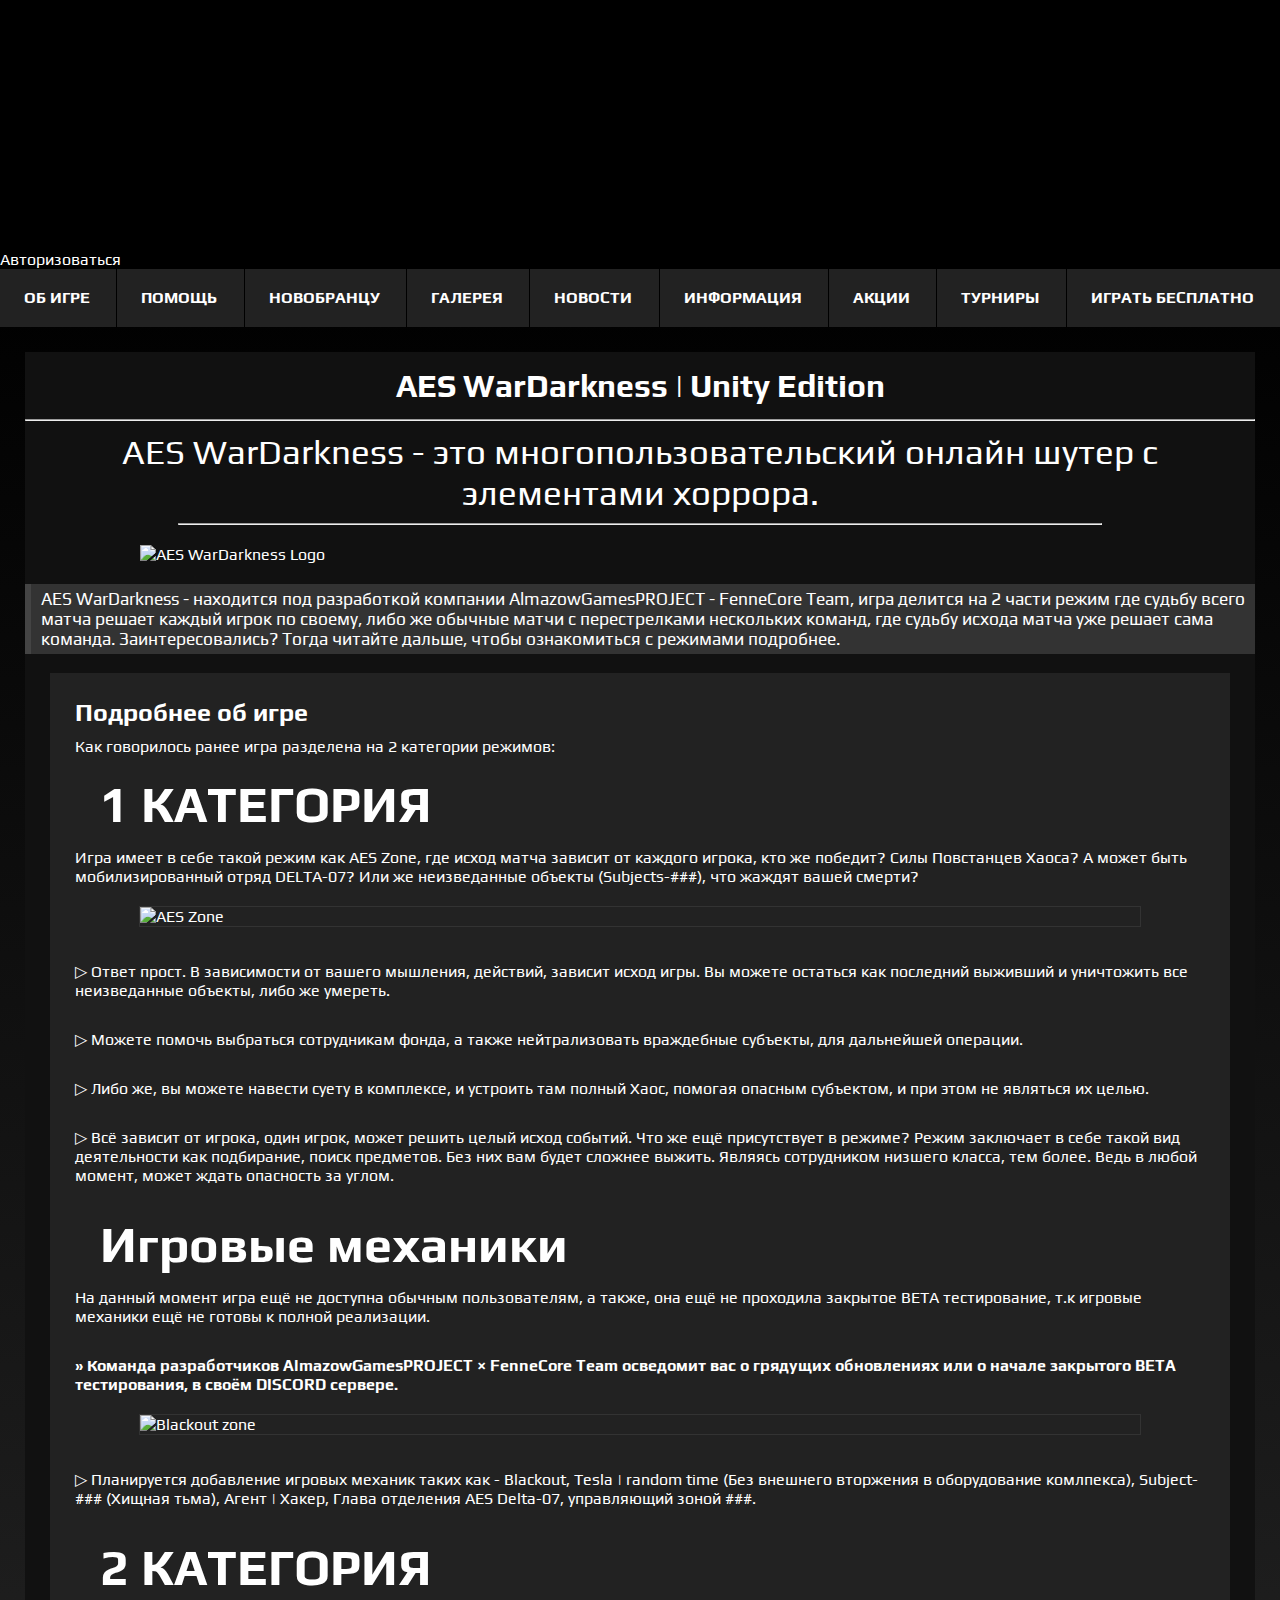
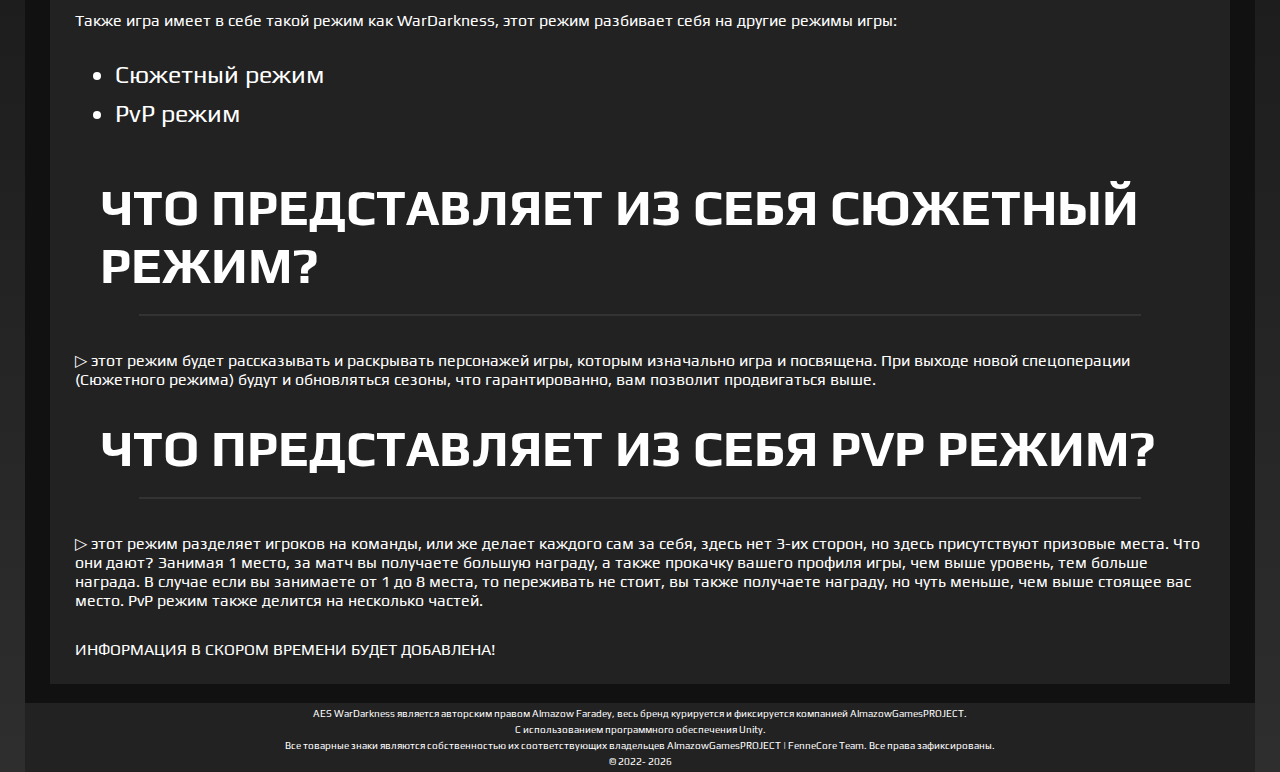
==== commit c65a4f6f: "Update 5" ====
--- a/New Version Site/Main sute/index.html
+++ b/New Version Site/Main sute/index.html
@@ -18,8 +18,8 @@
 
 <body>
 
-    <div class="body" width="100%">
-
+    <div class="body">
+        <a target="_top" href="aouth">Авторизоваться</a>
     </div>
     <div class="body-2">
         <div class="main_menu_layout">
@@ -33,39 +33,39 @@
 
 
                             <li class="game" id="game">
-                                <a href="">Об игре</a>
+                                <a href="./">Об игре</a>
                             </li>
 
                             <li class="help" id="help">
-                                <a href="">Помощь</a>
+                                <a href="../help/help.html">Помощь</a>
                             </li>
 
                             <li class="guide" id="guide">
-                                <a href="">Новобранцу</a>
+                                <a href="../profile/profile.html">Новобранцу</a>
                             </li>
 
                             <li class="gallery" id="gallery">
-                                <a href="">Галерея</a>
+                                <a href="../gallery/gallery.html">Галерея</a>
                             </li>
 
                             <li class="news" id="news">
                                 <a href="../News/news.html">Новости</a>
                             </li>
 
-                            <li class="download" id="download">
-                                <a href="">Информация</a>
+                            <li class="info" id="info">
+                                <a href="../developers/developers.html">Информация</a>
                             </li>
 
                             <li class="action" id="action">
-                                <a href="">Акции</a>
+                                <a href="../DLC/DLC.html">Акции</a>
                             </li>
 
                             <li class="turnament" id="turnament">
-                                <a href="">Турниры</a>
+                                <a href="../Turnament/turnament.html">Турниры</a>
                             </li>
 
                             <li class="play" id="play">
-                                <a id="play_btn">Играть бесплатно</a>
+                                <a href="../download/download.html" id="play_btn">Играть бесплатно</a>
                             </li>
                         </ul>
                     </div>
@@ -250,7 +250,9 @@
 
                                             <hr>
 
-                                            <div class="Information-PvP"></div>
+                                            <div class="Information-PvP">
+                                                ИНФОРМАЦИЯ В СКОРОМ ВРЕМЕНИ БУДЕТ ДОБАВЛЕНА!
+                                            </div>
                                         </div>
                                     </div>
                                 </div>
--- a/New Version Site/Main sute/styles.css
+++ b/New Version Site/Main sute/styles.css
@@ -12,12 +12,13 @@
 }
 
 body {
+    box-sizing: border-box;
     background: #000;
     height: 100vh;
 }
 
 .body {
-    padding-top: 200px;
+    padding-top: 250px;
     background: linear-gradient(rgba(0, 0, 0, 0.836) 0%, rgba(255, 255, 255, 0) 100%), url(https://cdn.discordapp.com/attachments/935768145120100432/1047413609724133397/Zone.png);
 }
 
@@ -127,7 +128,14 @@
     margin-bottom: 20px;
 }
 
-select:hover, option:hover, textarea:hover, input:hover {
+input#file-upload-button {
+    border: none;
+    background: #444;
+    padding: 10px;
+    margin-left: 25px;
+}
+
+select:hover, textarea:hover, input:hover {
     border: none;
     color: #ffff98;
     background: #393939;
@@ -202,4 +210,19 @@
 h1.helpTP {
     margin-left: 25px;
     margin-top: 10px;
+}
+
+.body a {
+    justify-content: right;
+}
+
+.help-tp {
+    margin: 0 15px;
+    border: 2px solid #444;
+    background: url(https://media.discordapp.net/attachments/935768145120100432/1047919119556677632/Base_NewMenu_2024_3.png?width=840&height=473);
+    padding: 10px;
+}
+
+.help-h3 {
+    margin-left: 25px;
 }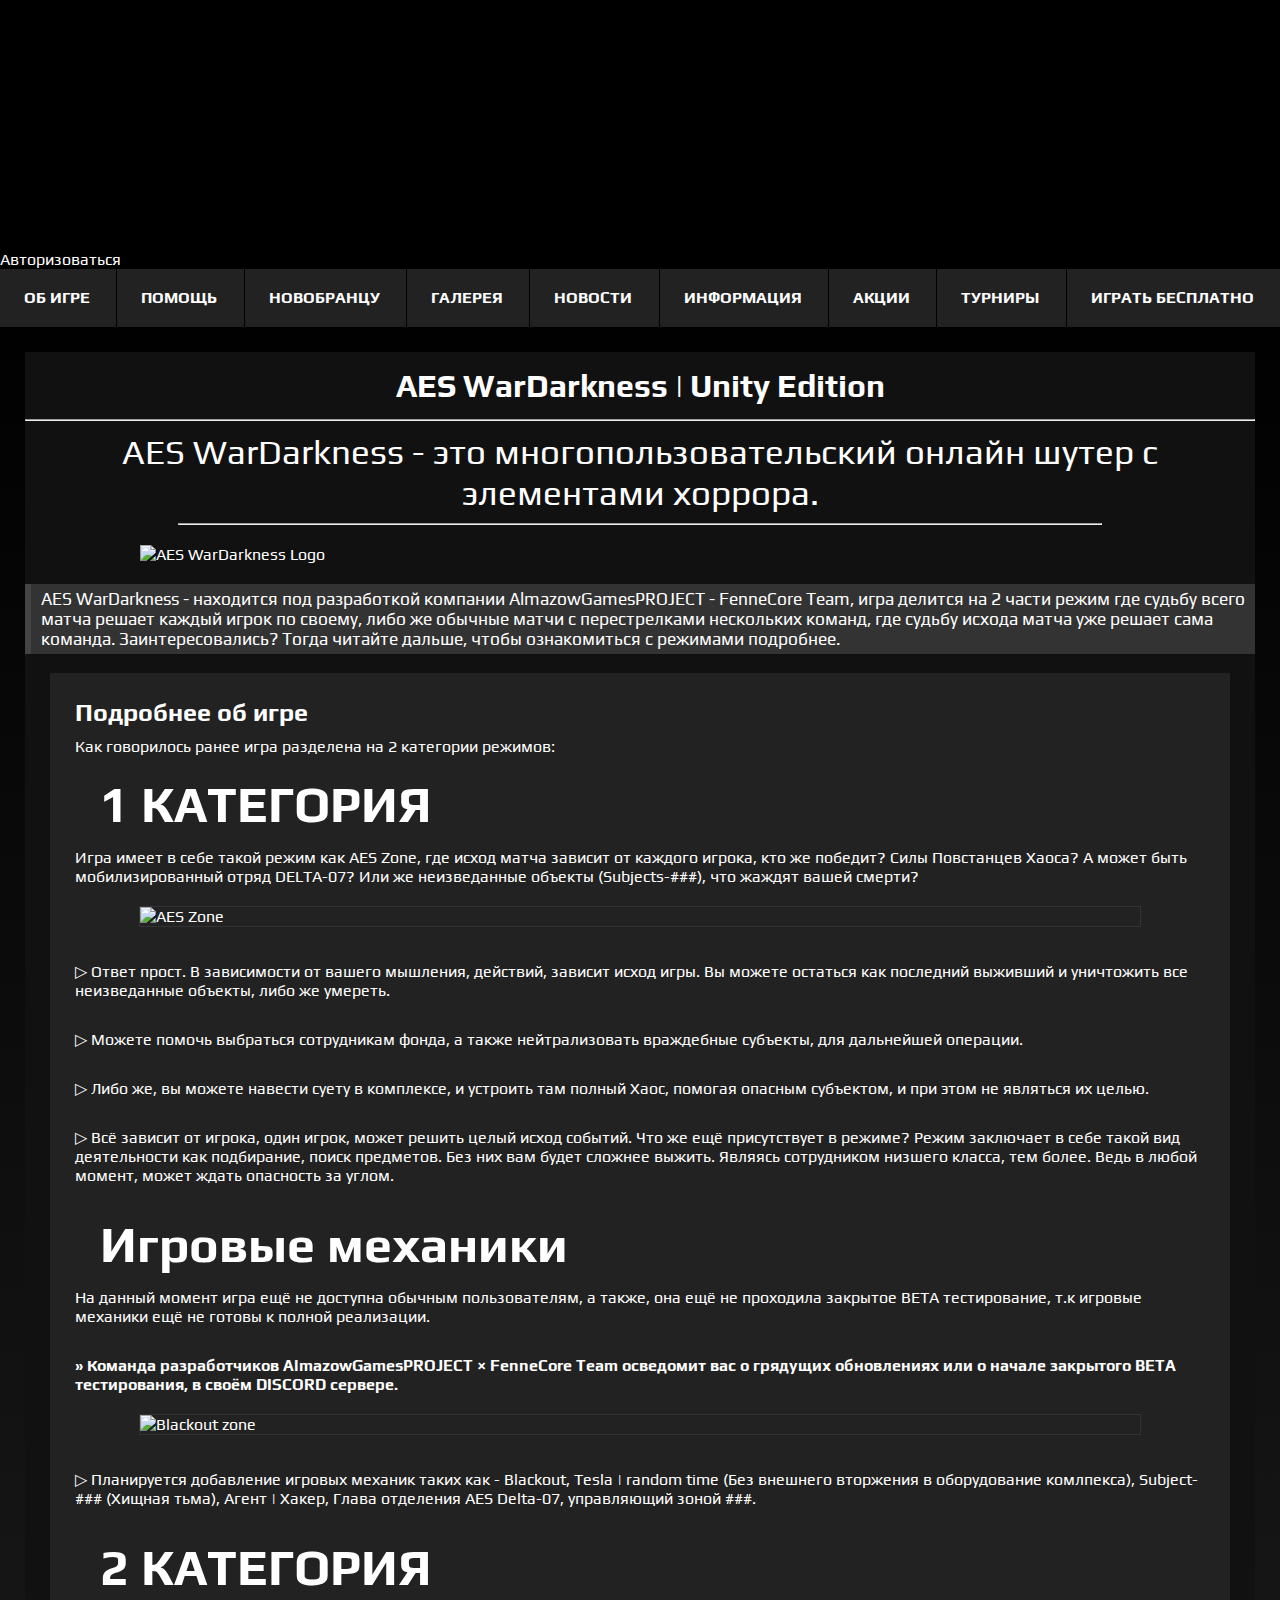
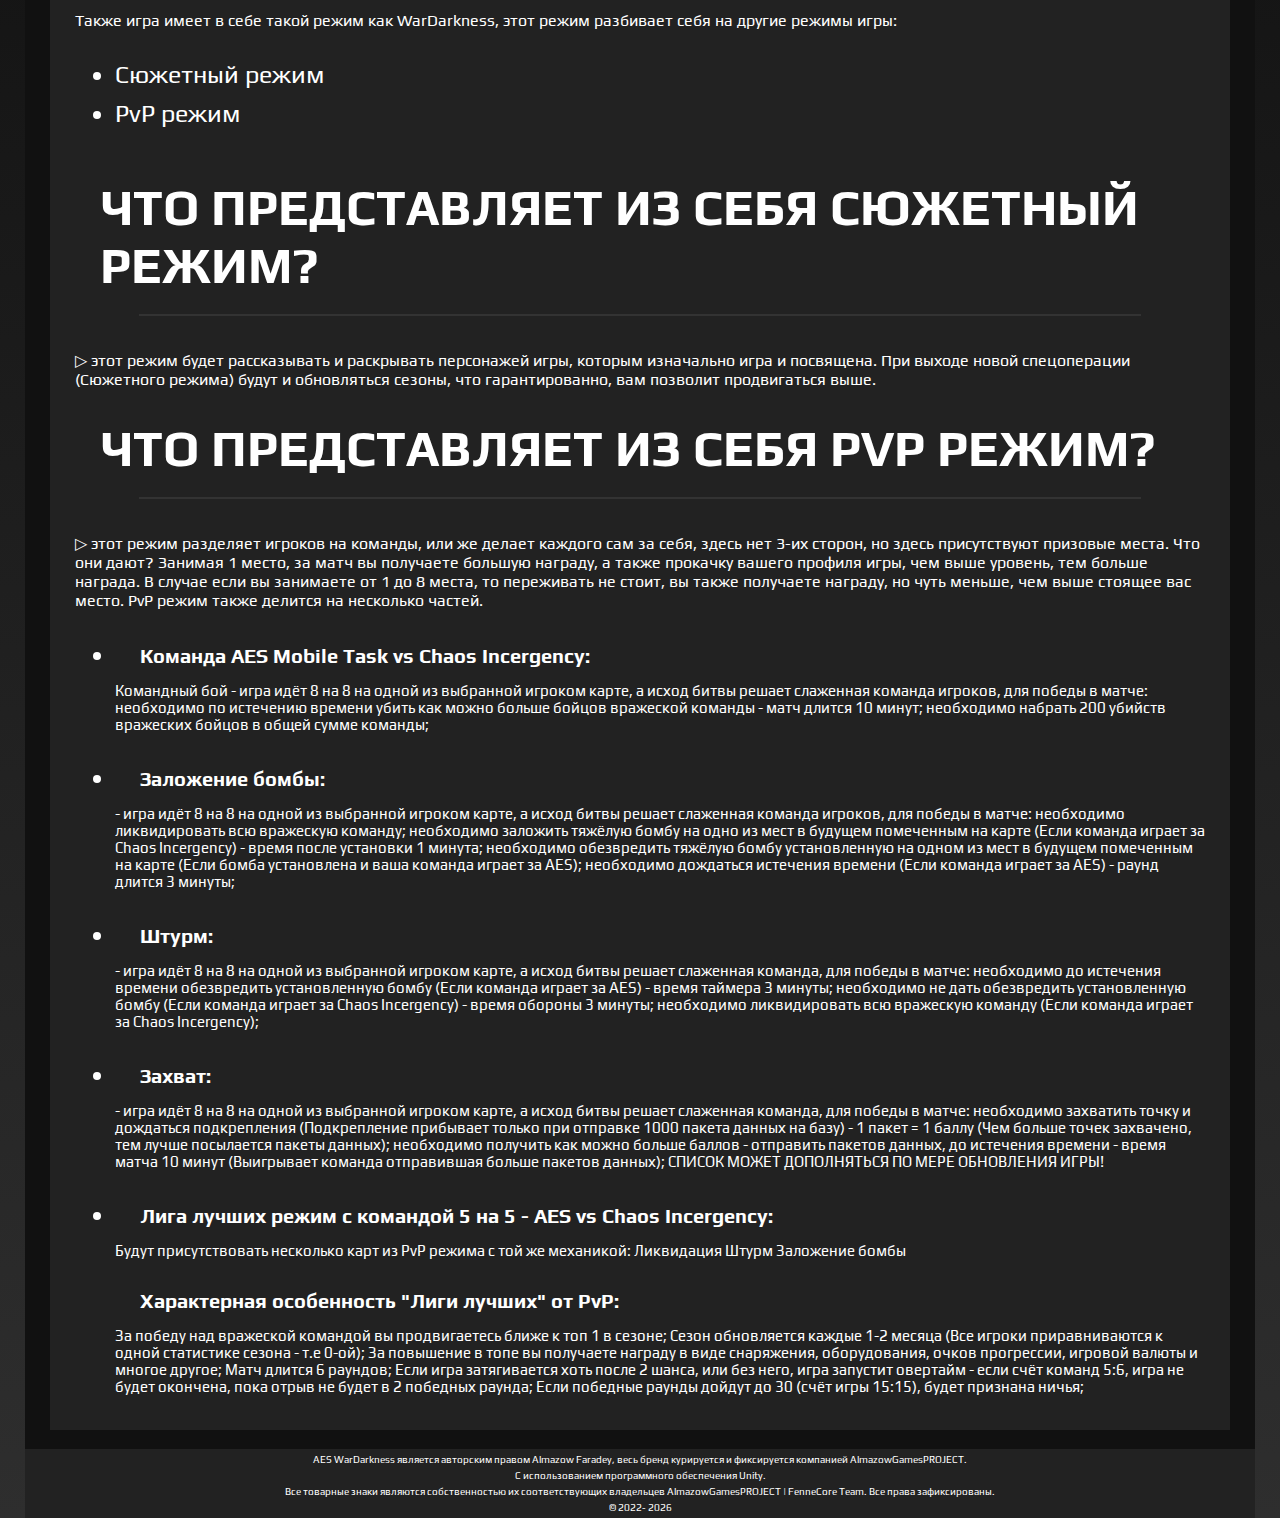
==== commit f1654cb1: "Update 6" ====
--- a/New Version Site/Main sute/index.html
+++ b/New Version Site/Main sute/index.html
@@ -251,7 +251,121 @@
                                             <hr>
 
                                             <div class="Information-PvP">
-                                                ИНФОРМАЦИЯ В СКОРОМ ВРЕМЕНИ БУДЕТ ДОБАВЛЕНА!
+                                                <ul type="squary">
+                                                    <li>
+                                                        <h3>Команда AES Mobile Task vs Chaos Incergency:</h3>
+                                                        <div>
+                                                            <p>
+                                                                Командный бой - игра идёт 8 на 8 на одной из выбранной
+                                                                игроком
+                                                                карте, а исход битвы решает слаженная команда игроков,
+                                                                для
+                                                                победы в матче:
+                                                                необходимо по истечению времени убить как можно больше
+                                                                бойцов
+                                                                вражеской команды - матч длится 10 минут;
+                                                                необходимо набрать 200 убийств вражеских бойцов в общей
+                                                                сумме
+                                                                команды;
+                                                            </p>
+                                                        </div>
+                                                    </li>
+
+                                                    <hr>
+
+                                                    <li>
+                                                        <h3>Заложение бомбы:</h3>
+                                                        <div>
+                                                            <p>
+                                                                - игра идёт 8 на 8 на одной из выбранной игроком карте,
+                                                                а исход битвы решает слаженная команда игроков, для
+                                                                победы в матче:
+                                                                необходимо ликвидировать всю вражескую команду;
+                                                                необходимо заложить тяжёлую бомбу на одно из мест в
+                                                                будущем помеченным на карте (Если команда играет за
+                                                                Chaos Incergency) - время после установки 1 минута;
+                                                                необходимо обезвредить тяжёлую бомбу установленную на
+                                                                одном из мест в будущем помеченным на карте (Если бомба
+                                                                установлена и ваша команда играет за AES);
+                                                                необходимо дождаться истечения времени (Если команда
+                                                                играет за AES) - раунд длится 3 минуты;
+                                                            </p>
+                                                        </div>
+                                                    </li>
+
+                                                    <hr>
+
+                                                    <li>
+                                                        <h3>Штурм:</h3>
+                                                        <div>
+                                                            <p>
+                                                                - игра идёт 8 на 8 на одной из выбранной игроком карте,
+                                                                а исход битвы решает слаженная команда, для победы в
+                                                                матче:
+                                                                необходимо до истечения времени обезвредить
+                                                                установленную бомбу (Если команда играет за AES) - время
+                                                                таймера 3 минуты;
+                                                                необходимо не дать обезвредить установленную бомбу (Если
+                                                                команда играет за Chaos Incergency) - время обороны 3
+                                                                минуты;
+                                                                необходимо ликвидировать всю вражескую команду (Если
+                                                                команда играет за Chaos Incergency);
+                                                            </p>
+                                                        </div>
+                                                    </li>
+
+                                                    <hr>
+
+                                                    <li>
+                                                        <h3>Захват:</h3>
+                                                        <div>
+                                                            <p>
+                                                                - игра идёт 8 на 8 на одной из выбранной игроком карте,
+                                                                а исход битвы решает слаженная команда, для победы в
+                                                                матче:
+                                                                необходимо захватить точку и дождаться подкрепления
+                                                                (Подкрепление прибывает только при отправке 1000 пакета
+                                                                данных на базу) - 1 пакет = 1 баллу (Чем больше точек
+                                                                захвачено, тем лучше посылается пакеты данных);
+                                                                необходимо получить как можно больше баллов - отправить
+                                                                пакетов данных, до истечения времени - время матча 10
+                                                                минут (Выигрывает команда отправившая больше пакетов
+                                                                данных);
+
+                                                                СПИСОК МОЖЕТ ДОПОЛНЯТЬСЯ ПО МЕРЕ ОБНОВЛЕНИЯ ИГРЫ!
+                                                            </p>
+                                                        </div>
+                                                    </li>
+
+                                                    <hr>
+
+                                                    <li>
+                                                        <h3>Лига лучших режим с командой 5 на 5 - AES vs Chaos
+                                                            Incergency:</h3>
+                                                        <div>
+                                                            <p>
+                                                                Будут присутствовать несколько карт из PvP режима с той
+                                                                же механикой:
+                                                                Ликвидация
+                                                                Штурм
+                                                                Заложение бомбы
+                                                            </p>
+
+                                                            <hr>
+
+                                                            <h3>Характерная особенность "Лиги лучших" от PvP:</h3>
+
+                                                            <p>
+                                                                За победу над вражеской командой вы продвигаетесь ближе к топ 1 в сезоне;
+                                                                Сезон обновляется каждые 1-2 месяца (Все игроки приравниваются к одной статистике сезона - т.е 0-ой);
+                                                                За повышение в топе вы получаете награду в виде снаряжения, оборудования, очков прогрессии, игровой валюты и многое другое;
+                                                                Матч длится 6 раундов;
+                                                                Если игра затягивается хоть после 2 шанса, или без него, игра запустит овертайм - если счёт команд 5:6, игра не будет окончена, пока отрыв не будет в 2 победных раунда;
+                                                                Если победные раунды дойдут до 30 (счёт игры 15:15), будет признана ничья;
+                                                            </p>
+                                                        </div>
+                                                    </li>
+                                                </ul>
                                             </div>
                                         </div>
                                     </div>
--- a/New Version Site/Main sute/styles.css
+++ b/New Version Site/Main sute/styles.css
@@ -225,4 +225,12 @@
 
 .help-h3 {
     margin-left: 25px;
+}
+
+.Information-PvP h3 {
+    font-size: 20px;
+}
+
+.Information-PvP div p {
+    font-size: 15px;
 }